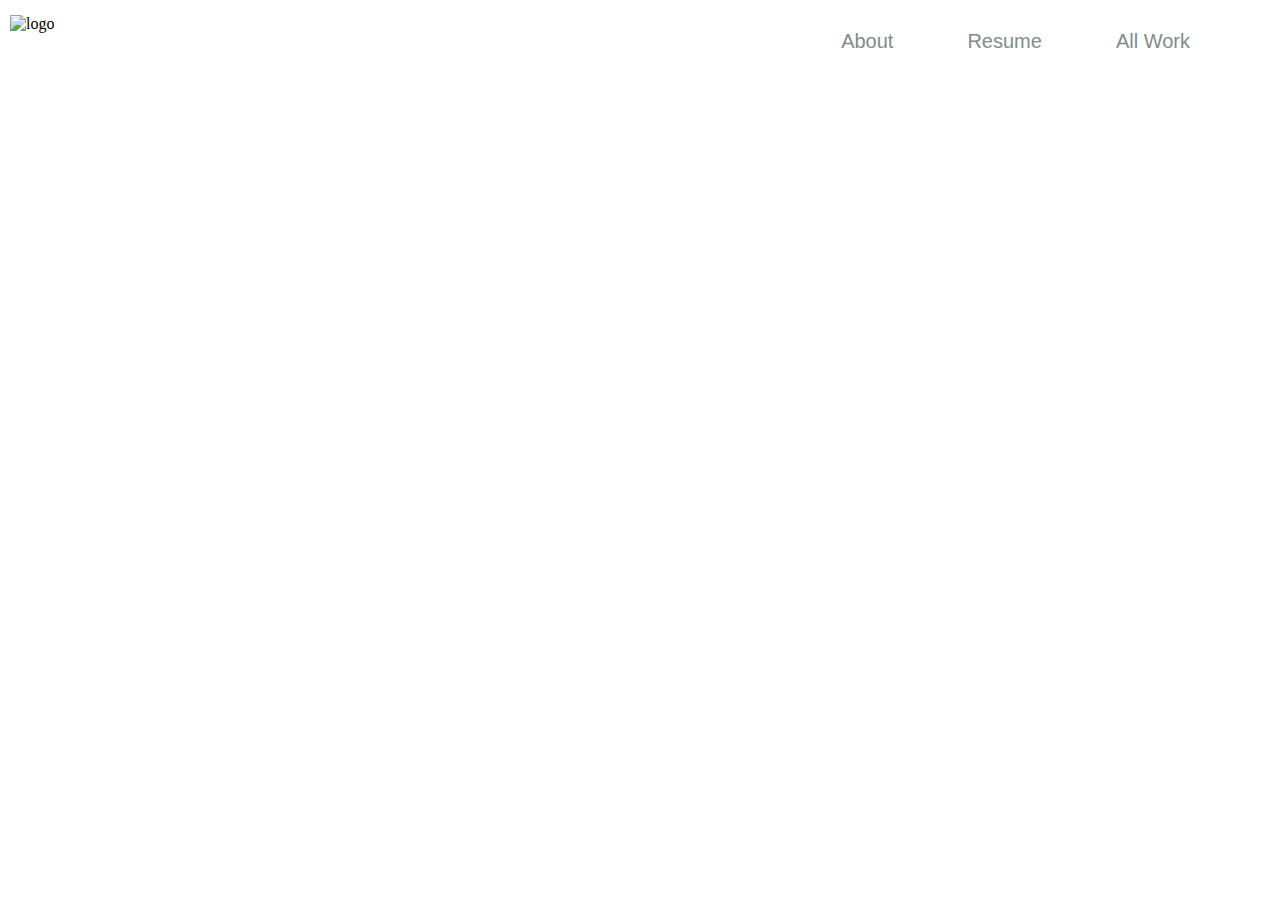
==== allwork.html @ f5f48906 "Add files via upload" ====
<!DOCTYPE html>

<html lang="en">
	<head>
		<meta name'viewport' content="width=device-width, initial-scale=1, maximum-scale=1, user-scalable=no">
		<meta http-equiv="X-UA-Compatible" content="IE=edge,chrome=1">
		<meta name="HandheldFriendly" content="true">
		<meta Charset='uft-8'>
		<link rel='shortcut icon' href="images/favicon.png">
		<link rel="stylesheet" href="index.css">
	</head>
	
<body>
	
	<div id="head">
	
		<div class="header">
			<img class="logo" src="images/LOGO.png" alt="logo"/>
	
				<nav>
					<a class="navbar" href="index.hmtl">About</a>
					<a class="navbar" href="resume.hmtl">Resume</a>
					<a class="navbar" href="all work.hmtl">All Work</a>
				</nav>
		</div>
		
		
	</div>

</body>

</html>
---- index.css ----
body {
	margin: 0px;
}


.main {
	height: 100vh;
	width: 100%;
	background-image: url(images/landing.jpg);
	background-position: center center;
	background-repeat: no-repeat;
	background-size: cover; 
	position: relative;
	
}

@media screen and (min-width:320px) {
	background-image: url(images/landing.jpg);
	position: relative;
}


@media screen and (min-width:1000px) {
	#container {
	height: 100%;
	width: 100%;
	margin: 0 auto;
	padding: 0;
	}
}

.header {
	margin-top: 0px;
	width: 100%;
}

.logo {
	float: left;
	margin-top: 15px;
	margin-left: 10px;
}

nav {
	float: right;
	margin-top: 30px;
	margin-right: 90px;
}

.navbar {
	color: #7f8c8d;
	font-family: 'Berlin Sans FB', sans-serif;
	font-size: 20px;
	margin-top: 10px;
	margin-left: 70px;
	text-decoration: none;
}

.navbar:hover {
		text-decoration: underline #2ecc71;
}

span {
	width: 100%;	
}


@media screen and (min-width:1000px) {
.desk {
	float: center;
	margin: auto;
	display: block;
	position: relative;
	padding-top: 290px;
	padding-left: 350px;
}
}

/*HEADER SECTION*/
#head {
	width: 100%;
	height: 100vh;
	background-image: url(images/workS.png);
	background-position: center center;
	background-repeat: no-repeat;
	background-size: cover; 
	position: relative;
}

#ucla {
	width: 100%;
	height: 100vh;
	background-image: url(images/respage.png);
	background-position: center center;
	background-repeat: no-repeat;
	background-size: cover; 
	position: relative;
}

.linkedin {
	overflow: auto;
	padding: 0;
	margin: 0;
	border: none;
	position: absolute;
	bottom: 0;
}
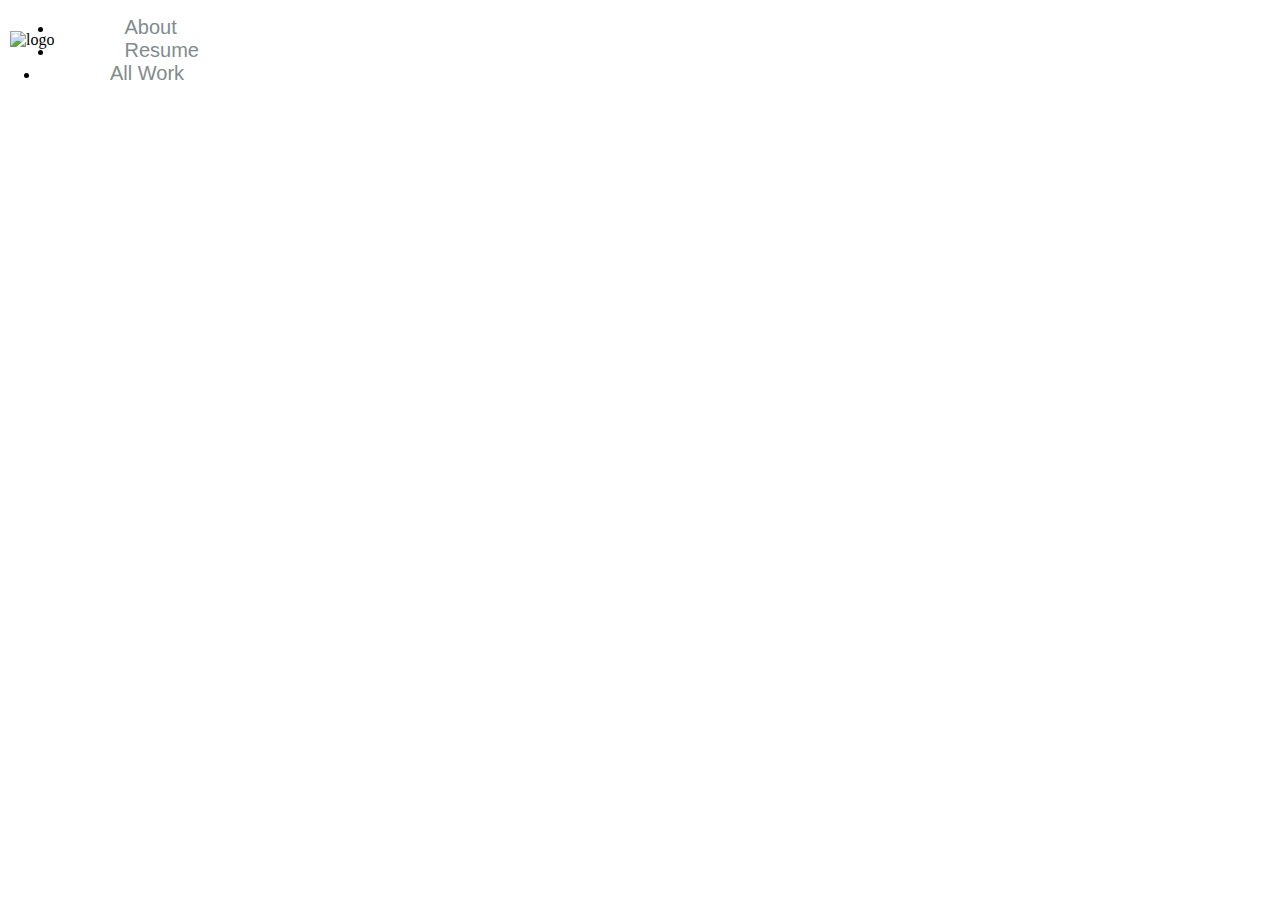
==== commit b9dc4e5b: "Add files via upload" ====
--- a/allwork.html
+++ b/allwork.html
@@ -17,11 +17,11 @@
 		<div class="header">
 			<img class="logo" src="images/LOGO.png" alt="logo"/>
 	
-				<nav>
-					<a class="navbar" href="index.hmtl">About</a>
-					<a class="navbar" href="resume.hmtl">Resume</a>
-					<a class="navbar" href="all work.hmtl">All Work</a>
-				</nav>
+				<ul>
+					<li><a class="navbar" href="index.hmtl">About</a></li>
+					<li><a class="navbar" href="resume.hmtl">Resume</a></li>
+					<li><a class="navbar" href="all work.hmtl">All Work</a></li>
+				</ul>
 		</div>
 		
 		
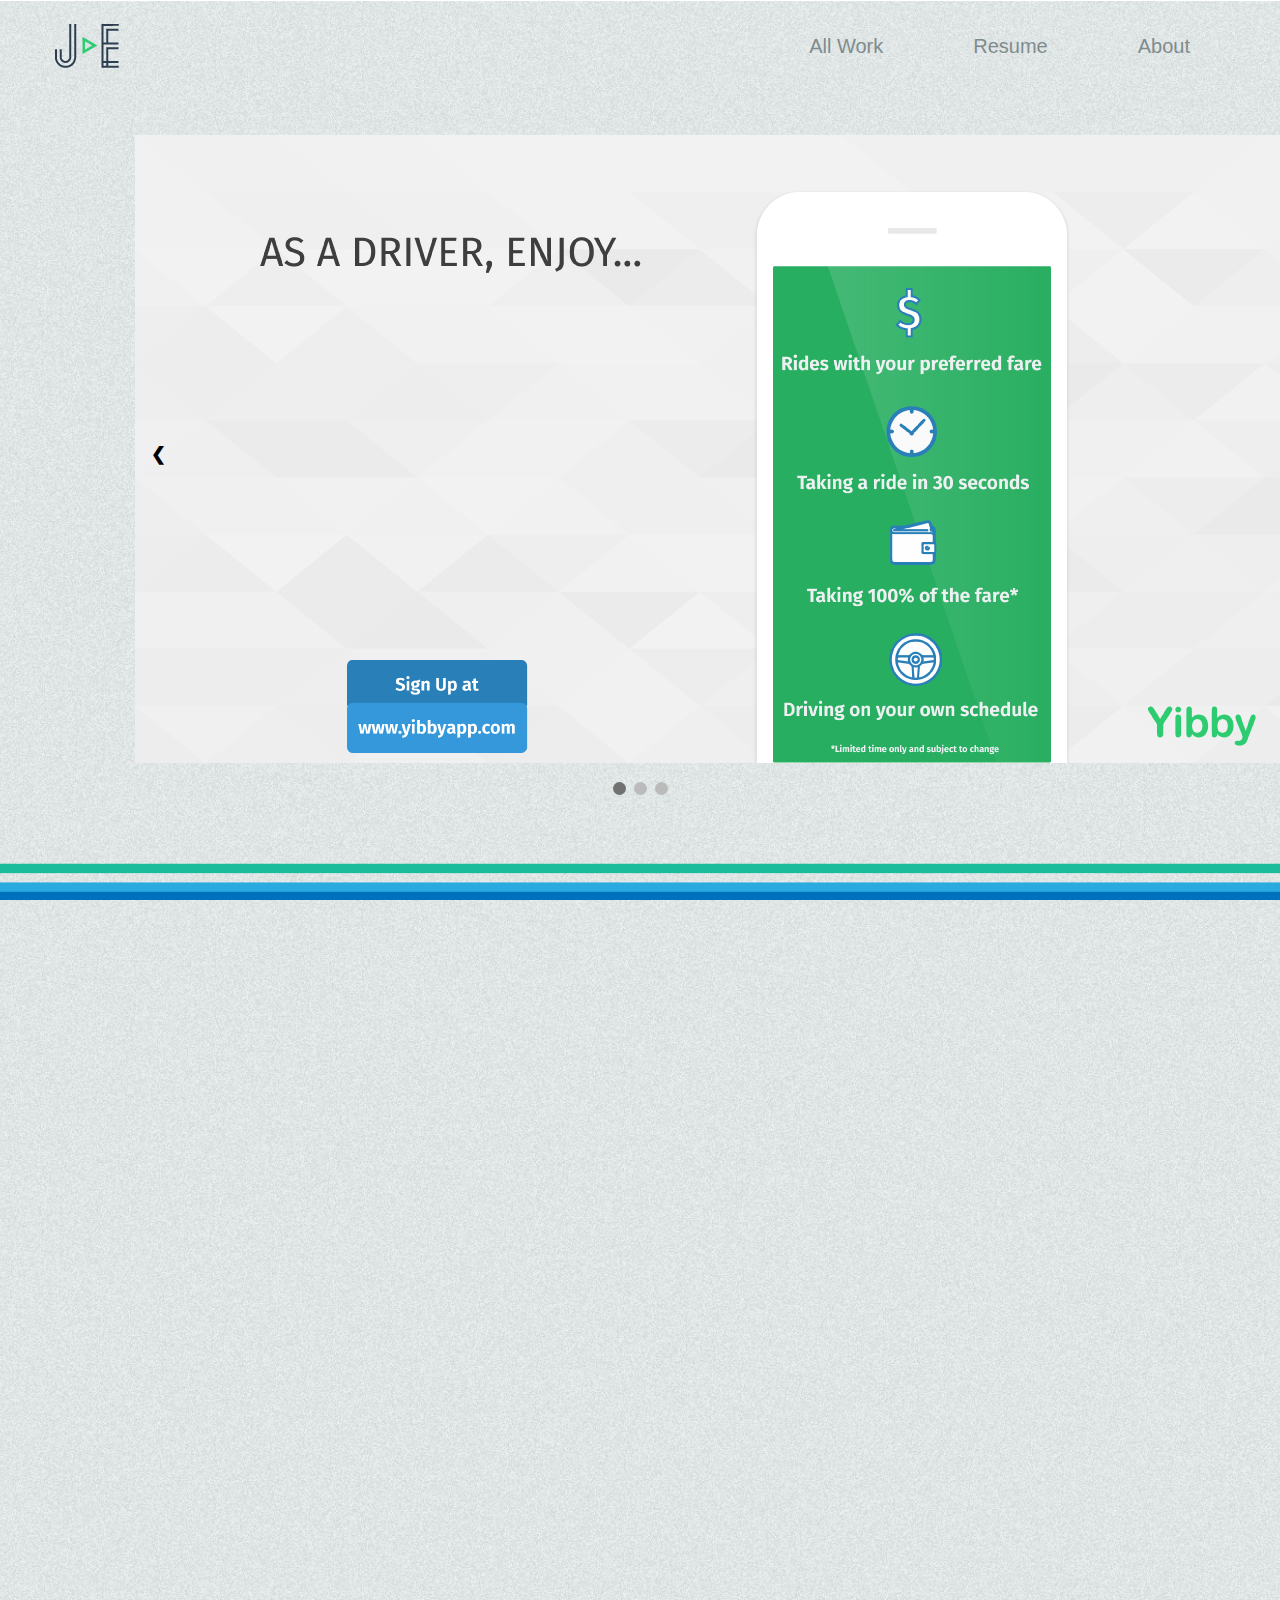
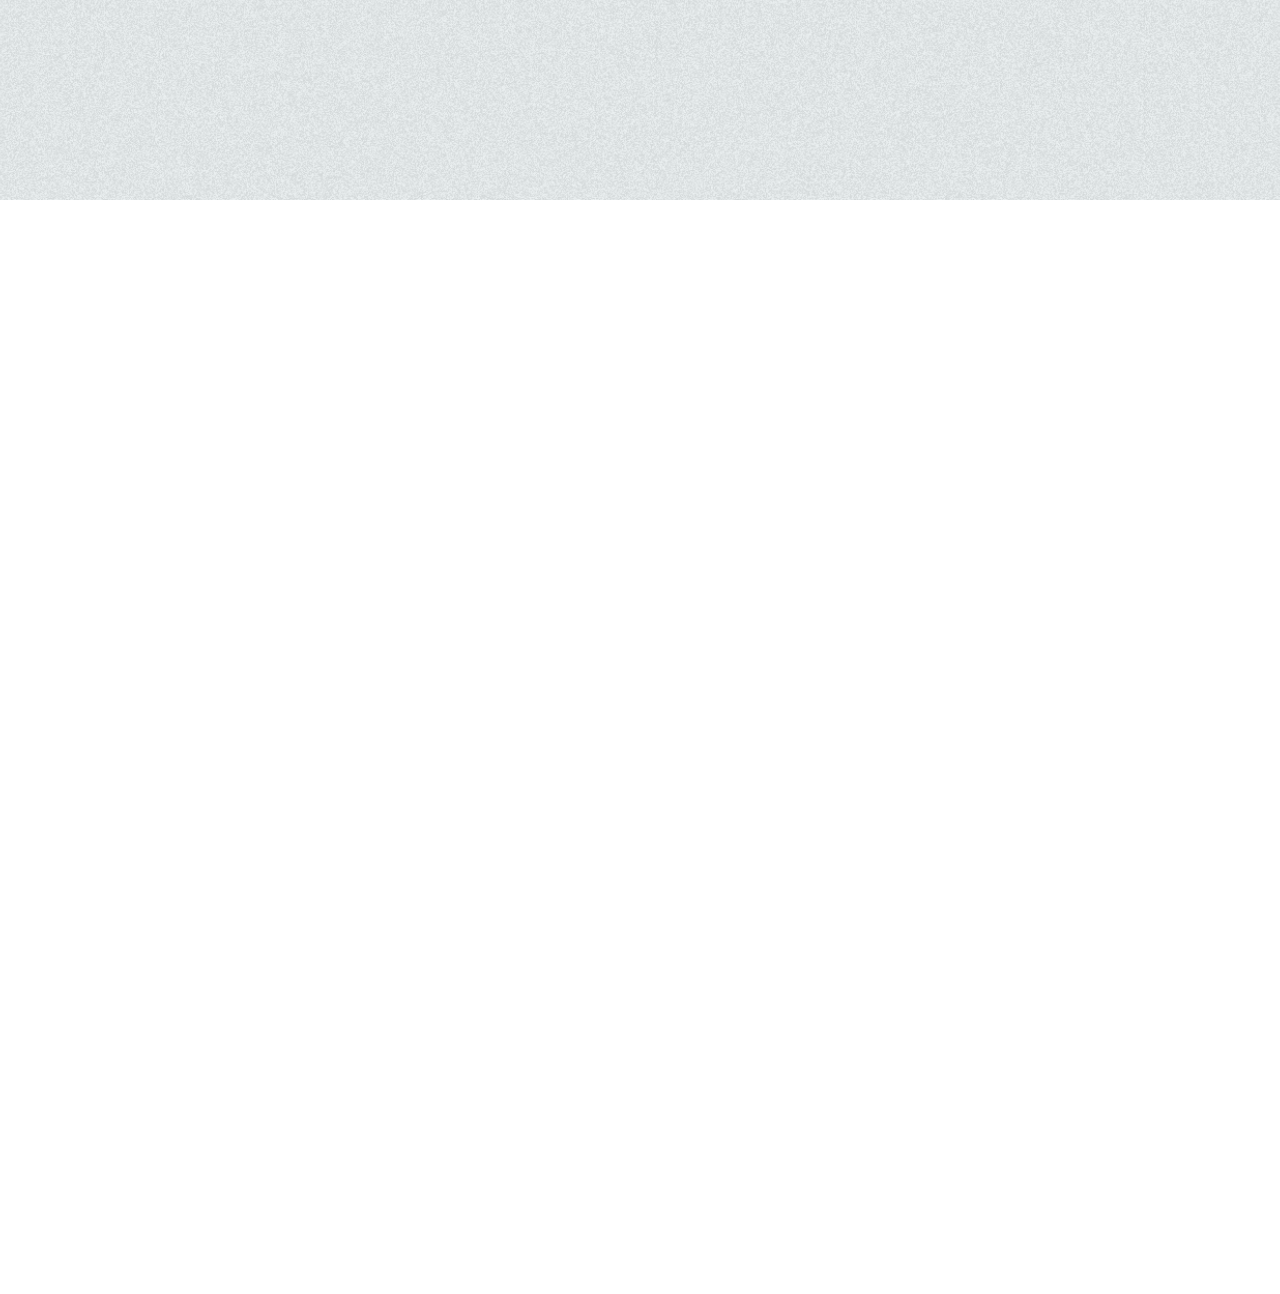
==== commit afff5f7f: "Add files via upload" ====
--- a/allwork.html
+++ b/allwork.html
@@ -11,7 +11,7 @@
 	</head>
 	
 <body>
-	
+	<div 
 	<div id="head">
 	
 		<div class="header">
@@ -23,10 +23,87 @@
 					<li><a class="navbar" href="all work.hmtl">All Work</a></li>
 				</ul>
 		</div>
+<div class="full">
+	<div class="container">
+		<div class="slides fade">
+			<img src="images/overview.png">
+		</div>
+			
+		<div class="slides fade">
+			<img src="images/construction.png">
+		</div>
 		
-		
+		<div class="slides fade">
+			<img src="images/wallet.png">
+		</div>
+			
+			<a class="prev" onclick="plusSlides(-1)">&#10094;</a>
+			<a class="next" onclick="plusSlides(1)">&#10095;</a>		
+	</div>
+	<br>
+	
+	<div style="text-align:center">
+	  <span class="dot" onclick="currentSlide(1)"></span> 
+	  <span class="dot" onclick="currentSlide(2)"></span> 
+	  <span class="dot" onclick="currentSlide(3)"></span>
+	</div>
+</div>	
 	</div>
 
+	<div id="second">
+	</div>
+	
+	<div class="vone">
+		<video onclick="myFunction()" id="ply" autoplay loop>
+			<source src="piggy.mp4" type="video/mp4">
+		Your browser does not support the video tag.
+		</video>
+	</div>
+	
+	<div class="vtwo">
+		<video width="920" height="640" autoplay="autoplay">
+			<source src="new landing.mp4" type="video/mp4">
+		Your browser does not support the video tag.
+		</video>
+	</div>
+		
+	
+
+	
+<script src="jquery.js"></script>
+<script>
+function myFunction() {
+    document.getElementById("ply").controls = true;
+}
+</script>
+<script>
+var slideIndex = 1;
+showSlides(slideIndex);
+
+function plusSlides(n) {
+  showSlides(slideIndex += n);
+}
+
+function currentSlide(n) {
+  showSlides(slideIndex = n);
+}
+
+function showSlides(n) {
+  var i;
+  var slides = document.getElementsByClassName("slides");
+  var dots = document.getElementsByClassName("dot");
+  if (n > slides.length) {slideIndex = 1}    
+  if (n < 1) {slideIndex = slides.length}
+  for (i = 0; i < slides.length; i++) {
+      slides[i].style.display = "none";  
+  }
+  for (i = 0; i < dots.length; i++) {
+      dots[i].className = dots[i].className.replace(" active", "");
+  }
+  slides[slideIndex-1].style.display = "block";  
+  dots[slideIndex-1].className += " active";
+}
+</script>
 </body>
 
 </html>--- a/index.css
+++ b/index.css
@@ -37,26 +37,35 @@
 .logo {
 	float: left;
 	margin-top: 15px;
-	margin-left: 10px;
-}
-
-nav {
+	margin-left: 40px;
+}
+
+ul {
+	list-style-type: none;
+	margin: 0;
+	padding: 0;
+}
+
+li {
 	float: right;
-	margin-top: 30px;
-	margin-right: 90px;
-}
-
-.navbar {
-	color: #7f8c8d;
+}
+
+a {
+	display: block;
+	padding-top: 35px;
+	padding-right: 90px;
+    color: #7f8c8d;
+    text-decoration: none;
 	font-family: 'Berlin Sans FB', sans-serif;
 	font-size: 20px;
-	margin-top: 10px;
-	margin-left: 70px;
-	text-decoration: none;
-}
-
-.navbar:hover {
-		text-decoration: underline #2ecc71;
+}
+
+li a:hover {
+    text-decoration: underline #2ecc71;
+}
+
+.active {
+    background-color: #2ecc71;
 }
 
 span {
@@ -71,7 +80,7 @@
 	display: block;
 	position: relative;
 	padding-top: 290px;
-	padding-left: 350px;
+	padding-left: 300px;
 }
 }
 
@@ -103,16 +112,115 @@
 	border: none;
 	position: absolute;
 	bottom: 0;
-}
-
-
-
-
-
-
-
-
-
-
-
-
+	padding-left: 1635px;
+	padding-bottom: 29px;
+}
+
+iframe {
+	padding-left: 650px;
+	padding-top: 80px;
+	border: none;	
+}
+
+/*HEADER SECTION allwork*/
+
+.full {
+	padding: 135px
+}
+
+.container {
+	width: 1200px;
+	height: 628px;
+	border: 0px solid black;
+	margin: 0 auto;
+	position: relative;
+}
+
+
+.slides {
+    display: none;
+}
+
+.prev, .next {
+  cursor: pointer;
+  position: absolute;
+  top: 50%;
+  width: auto;
+  margin-top: -22px;
+  padding: 16px;
+  color: black;
+  font-weight: bold;
+  font-size: 18px;
+  transition: 0.6s ease;
+  border-radius: 0 3px 3px 0;
+}
+
+.next {
+  right: 0;
+  border-radius: 3px 0 0 3px;
+}
+
+.prev:hover, .next:hover {
+  background-color: rgba(255,255,255, 0.8);
+}
+
+.dot {
+  cursor:pointer;
+  height: 13px;
+  width: 13px;
+  margin: 0 2px;
+  background-color: #bbb;
+  border-radius: 50%;
+  display: inline-block;
+  transition: background-color 0.6s ease;
+}
+
+.active, .dot:hover {
+  background-color: #717171;
+}
+
+.fade {
+  -webkit-animation-name: fade;
+  -webkit-animation-duration: 1.5s;
+  animation-name: fade;
+  animation-duration: 1.5s;
+}
+
+@-webkit-keyframes fade {
+  from {opacity: .4} 
+  to {opacity: 1}
+}
+
+@keyframes fade {
+  from {opacity: .4} 
+  to {opacity: 1}
+}
+
+@media only screen and (max-width: 300px) {
+  .prev, .next,.text {font-size: 11px}
+}
+
+/*HEADER SECTION second page of allwork*/
+#second {
+	width: 100%;
+	height: 100vh;
+	background-image: url(images/second.png);
+	background-position: center center;
+	background-repeat: no-repeat;
+	background-size: cover; 
+	position: relative;
+	padding-bottom; 5px;
+}
+
+.vone {
+	bottom: 800px;
+	position: relative;
+	
+}
+
+.vone > video {
+	 width: 50%; 
+	 height: 50vh;
+	 float: right;
+}
+	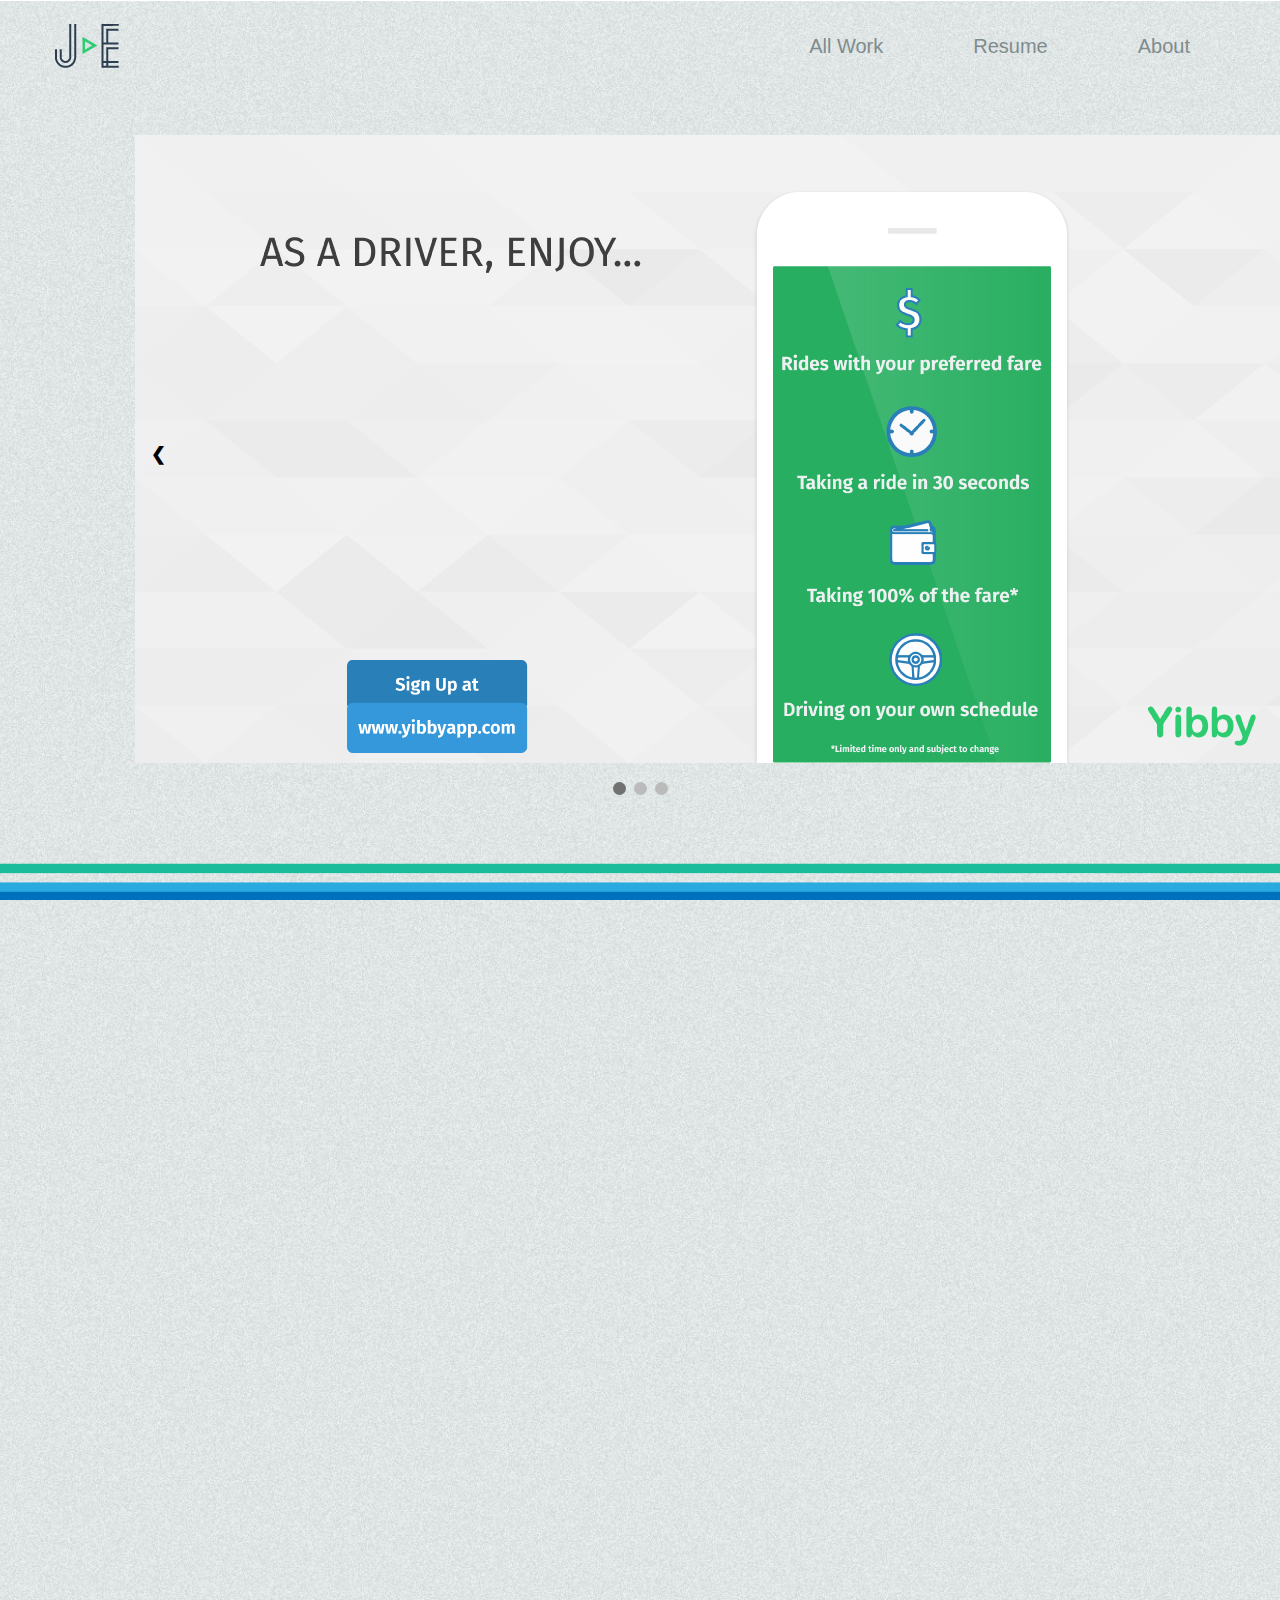
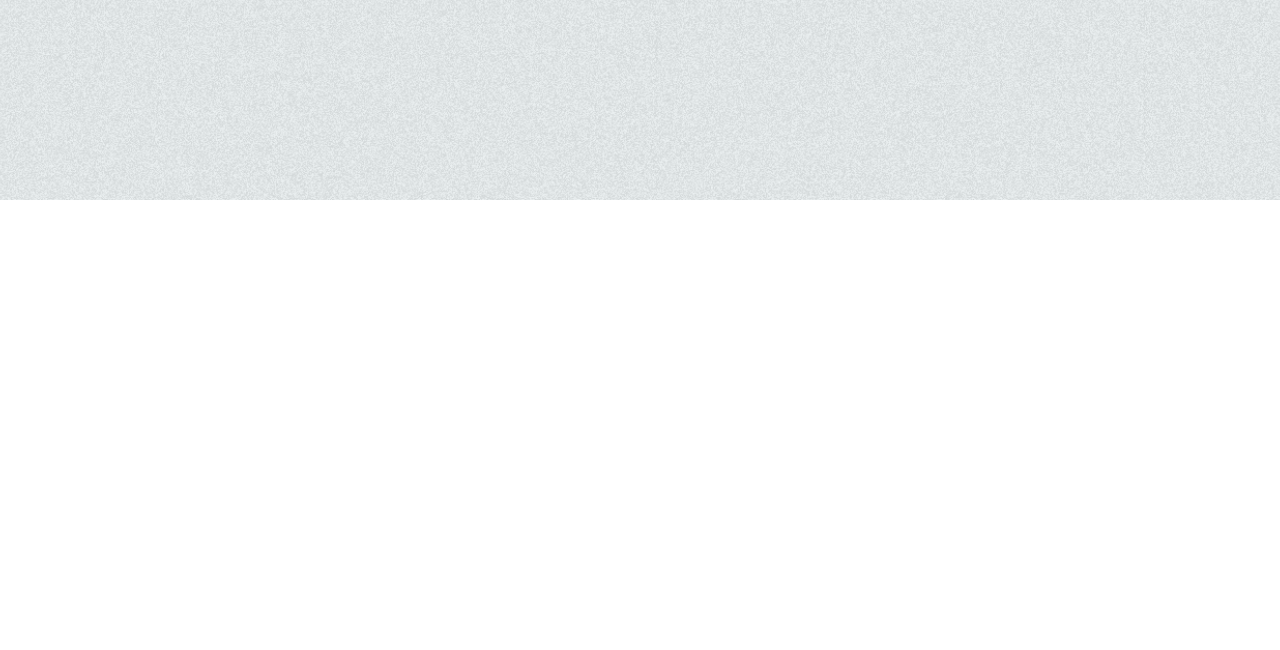
==== commit d66ce9bb: "Add files via upload" ====
--- a/allwork.html
+++ b/allwork.html
@@ -55,14 +55,14 @@
 	
 	<div class="vone">
 		<video onclick="myFunction()" id="ply" autoplay loop>
-			<source src="piggy.mp4" type="video/mp4">
+			<source src="piggy 1.mp4" type="video/mp4">
 		Your browser does not support the video tag.
 		</video>
 	</div>
 	
 	<div class="vtwo">
-		<video width="920" height="640" autoplay="autoplay">
-			<source src="new landing.mp4" type="video/mp4">
+		<video onclick="Function()" id="ly" autoplay loop>
+			<source src="new landing fixed.mp4" type="video/mp4">
 		Your browser does not support the video tag.
 		</video>
 	</div>
@@ -73,6 +73,11 @@
 <script src="jquery.js"></script>
 <script>
 function myFunction() {
+    document.getElementById("ly").controls = true;
+}
+</script>
+<script>
+function Function() {
     document.getElementById("ply").controls = true;
 }
 </script>
--- a/index.css
+++ b/index.css
@@ -209,7 +209,6 @@
 	background-repeat: no-repeat;
 	background-size: cover; 
 	position: relative;
-	padding-bottom; 5px;
 }
 
 .vone {
@@ -223,4 +222,18 @@
 	 height: 50vh;
 	 float: right;
 }
+
+.vtwo {
+	bottom: 300px;
+	position: relative;
+}
+
+.vtwo > video {
+	 width: 50%; 
+	 height: 50vh;
+	 float: left;
+}
+
+
+
 	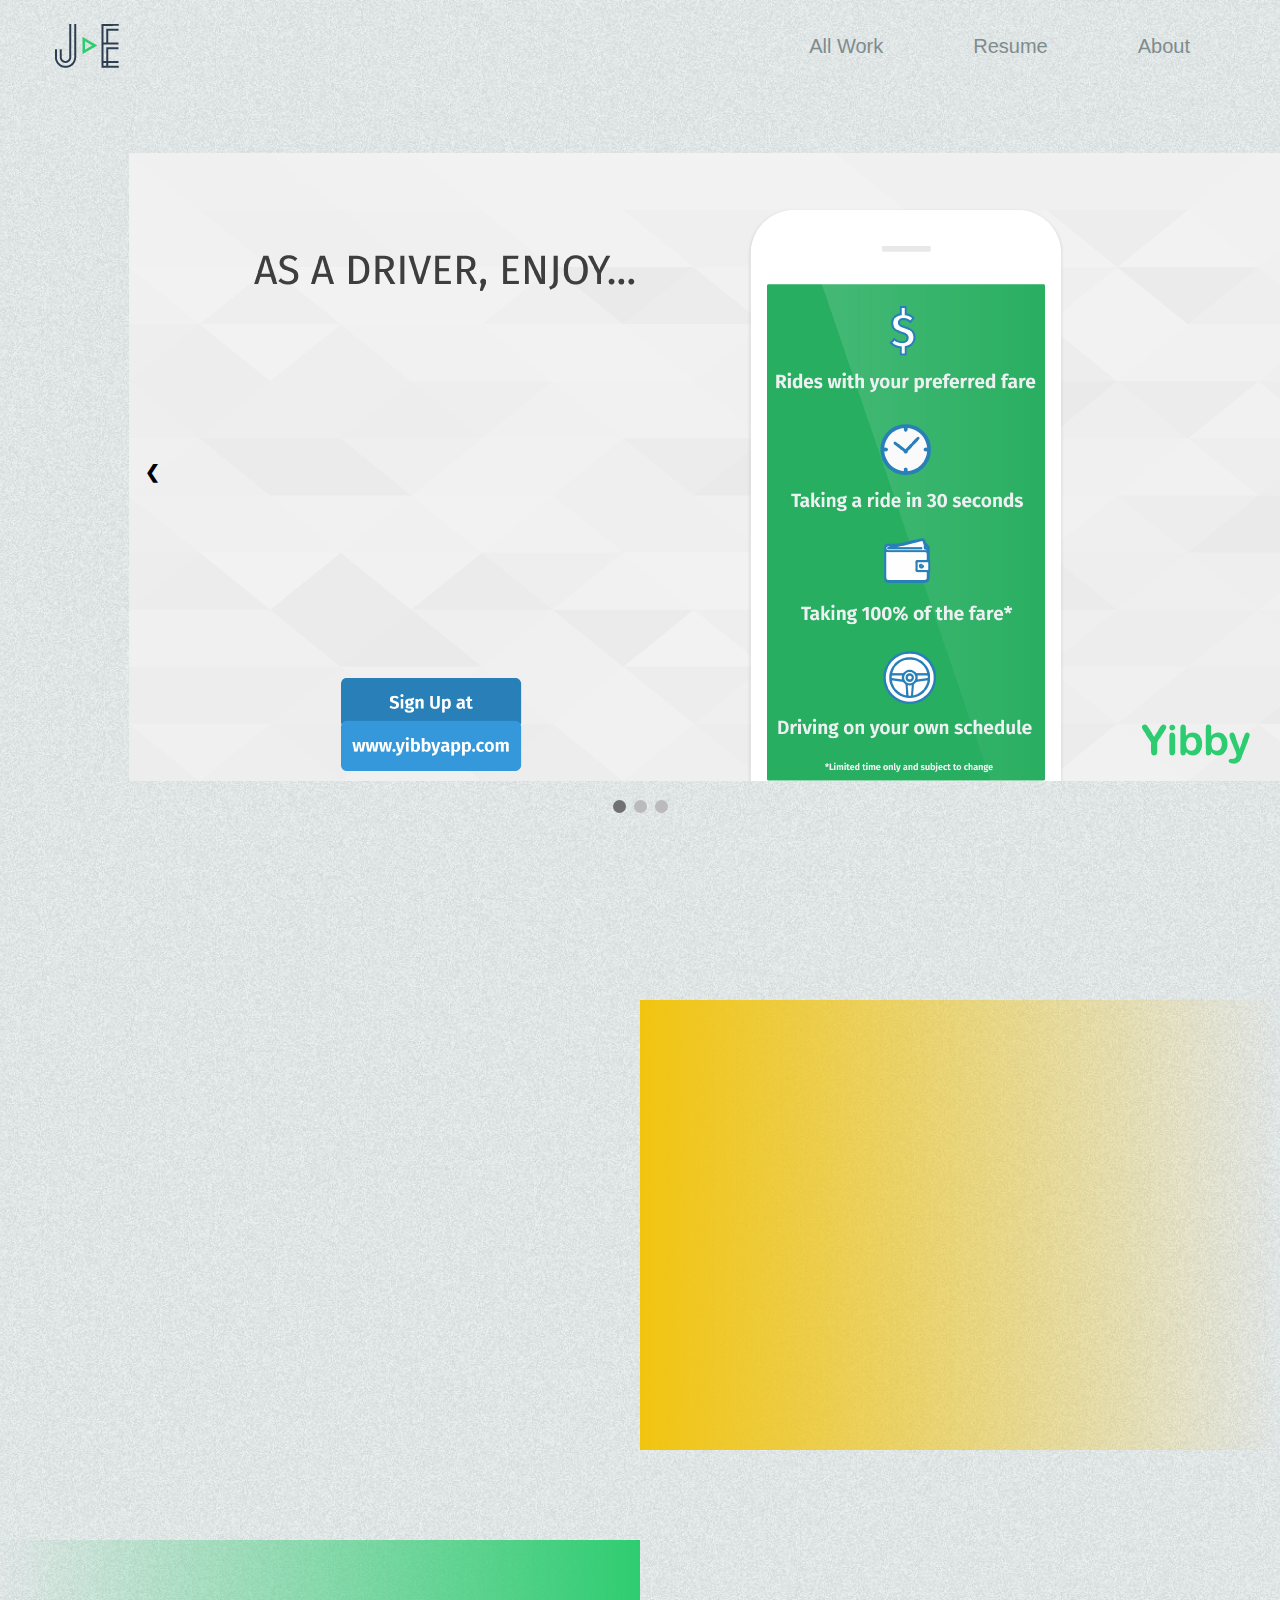
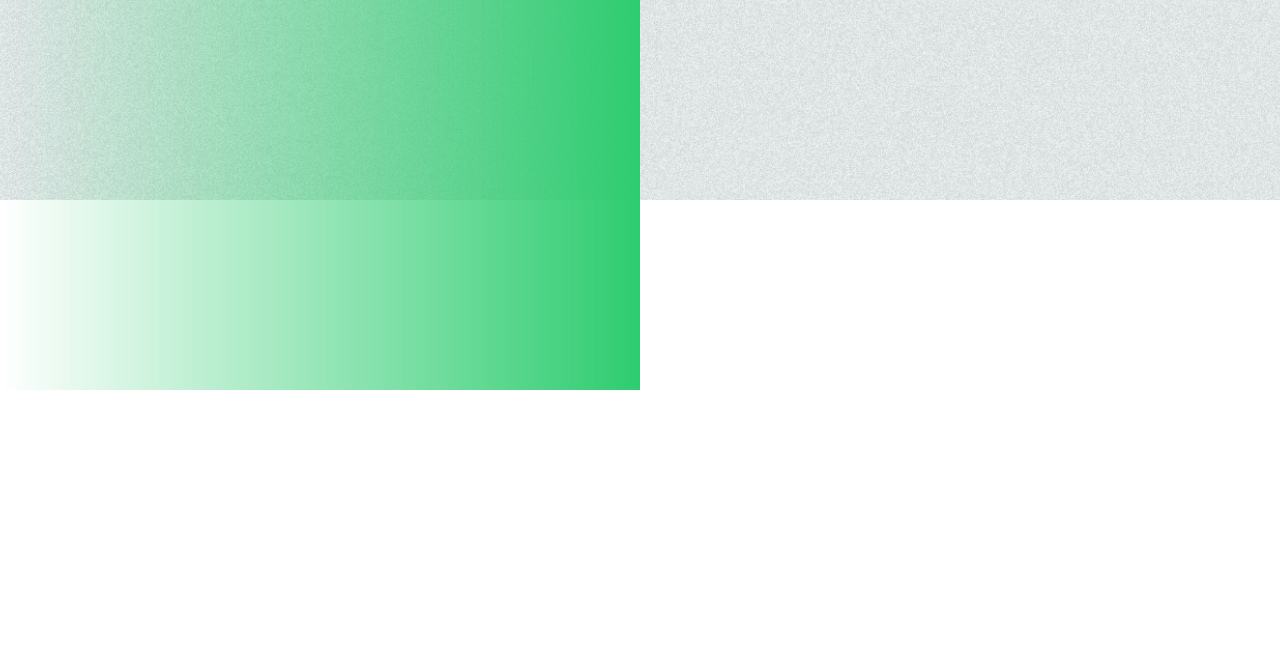
==== commit 1c7e4086: "Add files via upload" ====
--- a/allwork.html
+++ b/allwork.html
@@ -40,6 +40,7 @@
 			<a class="prev" onclick="plusSlides(-1)">&#10094;</a>
 			<a class="next" onclick="plusSlides(1)">&#10095;</a>		
 	</div>
+	<br>
 	<br>
 	
 	<div style="text-align:center">
--- a/index.css
+++ b/index.css
@@ -134,6 +134,8 @@
 	border: 0px solid black;
 	margin: 0 auto;
 	position: relative;
+	right: 6px;
+	top: 18px;
 }
 
 
@@ -173,6 +175,7 @@
   border-radius: 50%;
   display: inline-block;
   transition: background-color 0.6s ease;
+  top: 5px;
 }
 
 .active, .dot:hover {
@@ -221,10 +224,12 @@
 	 width: 50%; 
 	 height: 50vh;
 	 float: right;
+background: -webkit-linear-gradient(left, rgba(241,196,15,1) 0%, rgba(241,196,15,0.53) 47%, rgba(241,196,15,0.29) 71%, rgba(241,196,15,0) 100%);
+	 overflow: hidden;
 }
 
 .vtwo {
-	bottom: 300px;
+	bottom: 260px;
 	position: relative;
 }
 
@@ -232,6 +237,7 @@
 	 width: 50%; 
 	 height: 50vh;
 	 float: left;
+	 background: -webkit-linear-gradient(right, rgba(46,204,112,1) 0%, rgba(46,204,112,0.53) 47%, rgba(46,204,112,0.29) 71%, rgba(46,204,112,0) 100%);
 }
 
 
